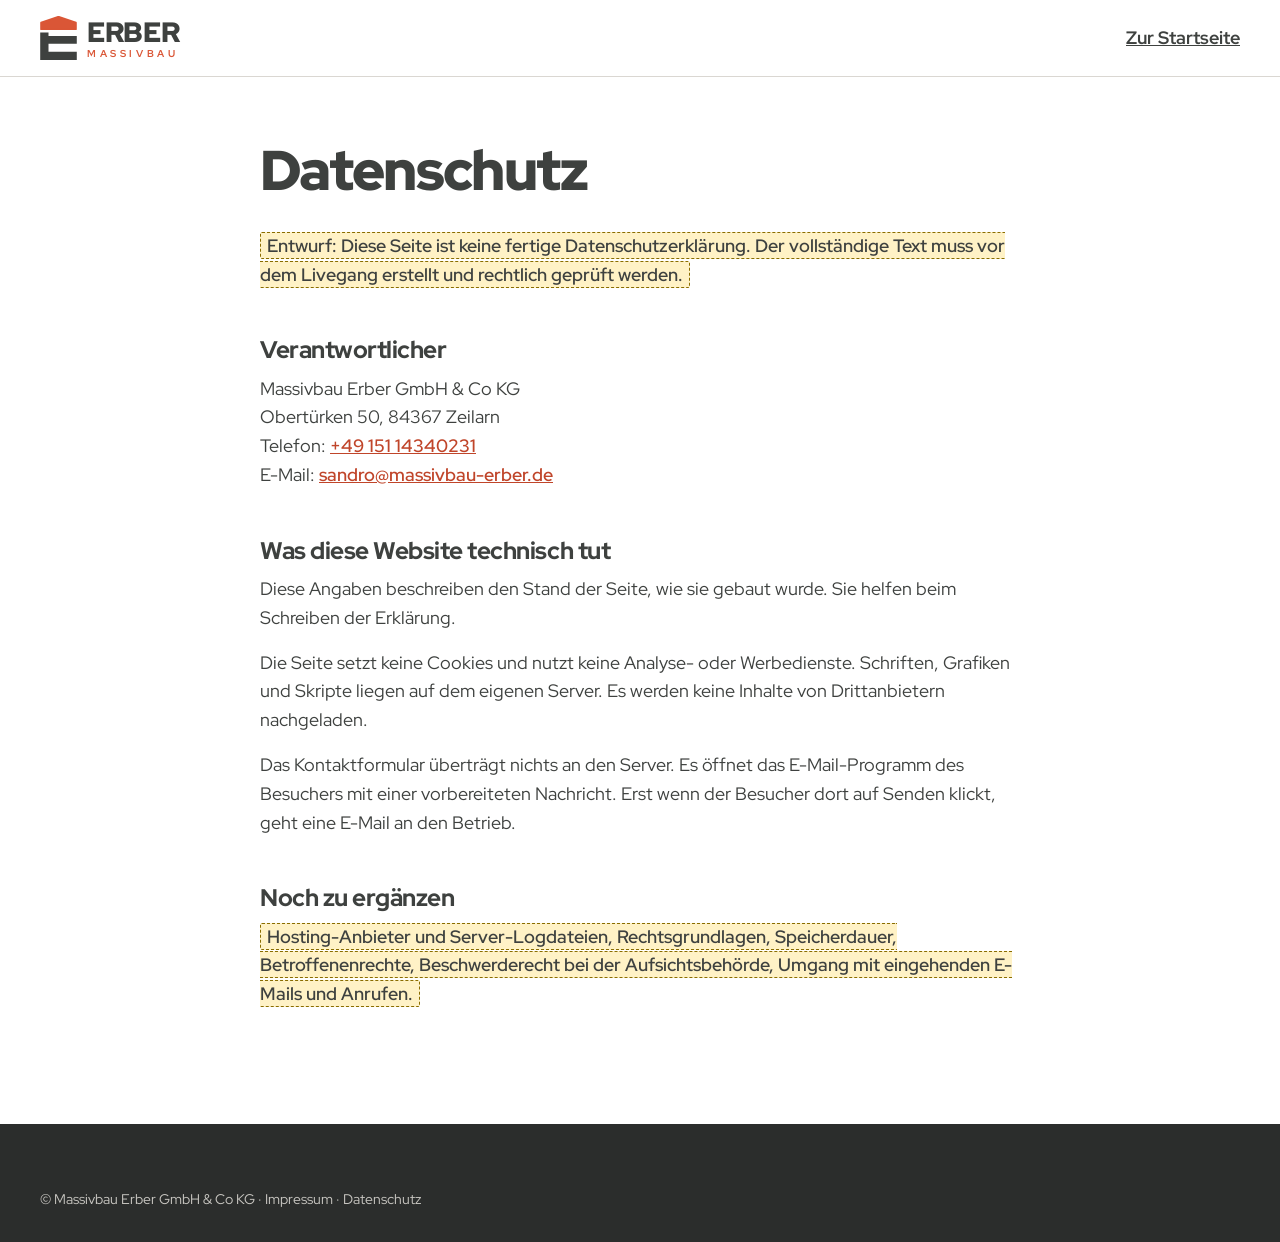
==== examples/massivbau-erber/datenschutz.html @ a9a0da46 "Add Massivbau Erber landing page draft One-page site with anchor navigation, mega menu, hero slider " ====
<!doctype html>
<html lang="de">
<head>
  <meta charset="utf-8">
  <meta name="viewport" content="width=device-width, initial-scale=1">
  <title>Datenschutz · Massivbau Erber</title>
  <meta name="robots" content="noindex">
  <link rel="icon" href="assets/favicon.svg" type="image/svg+xml">
  <link rel="stylesheet" href="styles.css">
</head>
<body>
<svg width="0" height="0" class="sr-only" aria-hidden="true" focusable="false"><defs>
  <symbol id="mark" viewBox="0 0 64 77"><path class="mark-roof" d="M1.5 23V11.6L32 1.2l30.5 10.4V23z" stroke-width="3" stroke-linejoin="round"/><path class="mark-e" d="M0 29h14.5v6H64v13.5H14.5v14H64V77H0z"/></symbol>
</defs></svg>
<a class="skip-link" href="#inhalt">Zum Inhalt springen</a>
<header class="site-header">
  <div class="container site-header__inner">
    <a class="logo" href="index.html" aria-label="Massivbau Erber, zur Startseite">
      <svg class="logo__mark" aria-hidden="true"><use href="#mark"/></svg>
      <span class="logo__word" aria-hidden="true"><span class="logo__name">ERBER</span><span class="logo__sub">MASSIVBAU</span></span>
    </a>
    <a class="back-link" href="index.html">Zur Startseite</a>
  </div>
</header>
<main id="inhalt" tabindex="-1" class="legal">
  <div class="container">
    <h1>Datenschutz</h1>
    <p><span class="todo">Entwurf: Diese Seite ist keine fertige Datenschutzerklärung. Der vollständige Text muss vor dem Livegang erstellt und rechtlich geprüft werden.</span></p>

    <h2>Verantwortlicher</h2>
    <p>Massivbau Erber GmbH &amp; Co KG<br>Obertürken 50, 84367 Zeilarn<br>
    Telefon: <a href="tel:+4915114340231">+49 151 14340231</a><br>
    E-Mail: <a href="mailto:sandro@massivbau-erber.de">sandro@massivbau-erber.de</a></p>

    <h2>Was diese Website technisch tut</h2>
    <p>Diese Angaben beschreiben den Stand der Seite, wie sie gebaut wurde. Sie helfen beim Schreiben der Erklärung.</p>
    <p>Die Seite setzt keine Cookies und nutzt keine Analyse- oder Werbedienste. Schriften, Grafiken und Skripte liegen auf dem eigenen Server. Es werden keine Inhalte von Drittanbietern nachgeladen.</p>
    <p>Das Kontaktformular überträgt nichts an den Server. Es öffnet das E-Mail-Programm des Besuchers mit einer vorbereiteten Nachricht. Erst wenn der Besucher dort auf Senden klickt, geht eine E-Mail an den Betrieb.</p>

    <h2>Noch zu ergänzen</h2>
    <p><span class="todo">Hosting-Anbieter und Server-Logdateien, Rechtsgrundlagen, Speicherdauer, Betroffenenrechte, Beschwerderecht bei der Aufsichtsbehörde, Umgang mit eingehenden E-Mails und Anrufen.</span></p>

  </div>
</main>
<footer class="site-footer">
  <div class="container site-footer__inner">
    <p class="site-footer__legal">© Massivbau Erber GmbH &amp; Co KG · <a href="impressum.html">Impressum</a> · <a href="datenschutz.html">Datenschutz</a></p>
  </div>
</footer>
</body>
</html>
---- examples/massivbau-erber/styles.css ----
/* Massivbau Erber · Landingpage. Tokens und Regeln: siehe DESIGN.md */

@font-face {
  font-family: "Red Hat Display";
  src: url("assets/fonts/red-hat-display-latin-wght-normal.woff2") format("woff2");
  font-weight: 300 900;
  font-style: normal;
  font-display: swap;
  unicode-range: U+0000-00FF, U+0131, U+0152-0153, U+02BB-02BC, U+02C6, U+02DA, U+02DC, U+0304, U+0308, U+0329, U+2000-206F, U+20AC, U+2122, U+2191, U+2193, U+2212, U+2215, U+FEFF, U+FFFD;
}
@font-face {
  font-family: "Red Hat Display";
  src: url("assets/fonts/red-hat-display-latin-ext-wght-normal.woff2") format("woff2");
  font-weight: 300 900;
  font-style: normal;
  font-display: swap;
  unicode-range: U+0100-02BA, U+02BD-02C5, U+02C7-02CC, U+02CE-02D7, U+02DD-02FF, U+1E00-1E9F, U+1EF2-1EFF, U+2020, U+20A0-20AB, U+20AD-20C0, U+2113, U+2C60-2C7F, U+A720-A7FF;
}

:root {
  --paper: #ffffff;
  --stone: #f6f4f1;
  --ink: #3e413f;
  --ink-deep: #2b2d2c;
  --muted: #5f6361;
  --line: #dad7d2;
  --orange: #da5636;
  --orange-strong: #c0452a;
  --orange-on-dark: #ff9272;
  --error: #b3261e;

  --font: "Red Hat Display", "Segoe UI", system-ui, -apple-system, Arial, sans-serif;

  --s1: 4px; --s2: 8px; --s3: 12px; --s4: 16px; --s5: 24px;
  --s6: 32px; --s7: 48px; --s8: 64px; --s9: 96px; --s10: 128px;
  --section: clamp(64px, 9vw, 128px);
  --gutter: clamp(20px, 4vw, 40px);
  --content: 1200px;
  --radius: 4px;
  --header-h: 76px;
  --overlay-shadow: 0 12px 28px rgba(43, 45, 44, .16);
  --focus: var(--ink);
}

*, *::before, *::after { box-sizing: border-box; }

html {
  scroll-padding-top: calc(var(--header-h) + 16px);
  -webkit-text-size-adjust: 100%;
}
@media (prefers-reduced-motion: no-preference) {
  html { scroll-behavior: smooth; }
}

body {
  margin: 0;
  font-family: var(--font);
  font-size: 1.125rem;
  line-height: 1.6;
  color: var(--ink);
  background: var(--paper);
  -webkit-font-smoothing: antialiased;
}
body.nav-open { overflow: hidden; }

h1, h2, h3, p, ul, ol, dl, dd, figure { margin: 0; }
ul, ol { padding: 0; list-style: none; }
img, svg { display: block; max-width: 100%; }
a { color: inherit; }
button, input, select, textarea { font: inherit; color: inherit; }
button { cursor: pointer; }
[hidden] { display: none !important; }

h2 {
  font-size: clamp(2rem, 3.8vw, 3.25rem);
  line-height: 1.05;
  font-weight: 800;
  letter-spacing: -.02em;
  text-wrap: balance;
}
h3 {
  font-size: 1.3rem;
  line-height: 1.25;
  font-weight: 800;
  letter-spacing: -.01em;
}

:focus-visible {
  outline: 3px solid var(--focus);
  outline-offset: 3px;
  border-radius: 2px;
}
main:focus { outline: none; }

.sr-only {
  position: absolute !important;
  width: 1px; height: 1px;
  margin: -1px; padding: 0;
  overflow: hidden;
  clip-path: inset(50%);
  white-space: nowrap;
  border: 0;
}

.container {
  width: 100%;
  max-width: calc(var(--content) + 2 * var(--gutter));
  margin-inline: auto;
  padding-inline: var(--gutter);
}

.skip-link {
  position: absolute;
  left: var(--s4); top: -100px;
  z-index: 200;
  padding: var(--s3) var(--s4);
  background: var(--ink);
  color: #fff;
  font-weight: 700;
  border-radius: var(--radius);
}
.skip-link:focus { top: var(--s4); outline-color: var(--orange-on-dark); }

.draft-note {
  padding: var(--s2) var(--gutter);
  background: var(--ink-deep);
  color: #fff;
  font-size: .875rem;
  line-height: 1.4;
  text-align: center;
}
.draft-note strong { color: var(--orange-on-dark); }

/* ---------- Icons ---------- */
.icon {
  width: 24px; height: 24px;
  flex: none;
  fill: none;
  stroke: currentColor;
  stroke-width: 1.75;
  stroke-linecap: round;
  stroke-linejoin: round;
}
.icon--sm { width: 20px; height: 20px; stroke-width: 2; }
.icon--lg { width: 36px; height: 36px; stroke-width: 1.6; color: var(--orange); }
.icon--xl { width: 48px; height: 48px; stroke-width: 1.4; color: var(--orange); }

/* ---------- Logo ---------- */
.logo {
  display: inline-flex;
  align-items: center;
  gap: 10px;
  text-decoration: none;
  color: var(--ink);
}
.logo__mark { width: 37px; height: 44px; flex: none; }
.mark-roof { fill: var(--orange); stroke: var(--orange); }
.mark-e { fill: currentColor; }
.logo__word { display: grid; line-height: 1; }
.logo__name { font-size: 1.75rem; font-weight: 900; letter-spacing: -.01em; }
.logo__sub {
  margin-top: 3px;
  font-size: .625rem;
  font-weight: 700;
  letter-spacing: .36em;
  color: var(--orange);
}
.logo--on-dark { color: #fff; }

/* ---------- Buttons ---------- */
.btn {
  display: inline-flex;
  align-items: center;
  justify-content: center;
  gap: var(--s2);
  min-height: 52px;
  padding: 12px 22px;
  border: 2px solid transparent;
  border-radius: var(--radius);
  font-size: 1rem;
  font-weight: 700;
  line-height: 1.2;
  text-decoration: none;
  transition: background-color .15s, color .15s, border-color .15s;
}
.btn .icon { transition: transform .15s; }
.btn:hover .icon:last-child { transform: translateX(4px); }
.btn--primary { background: var(--orange-strong); color: #fff; }
.btn--primary:hover { background: var(--ink); }
.btn--secondary { border-color: var(--ink); color: var(--ink); background: transparent; }
.btn--secondary:hover { background: var(--ink); color: #fff; }
.btn--light { background: #fff; color: var(--ink); }
.btn--light:hover { background: var(--orange-on-dark); color: var(--ink-deep); }
.btn--dark { background: var(--ink); color: #fff; }
.btn--dark:hover { background: var(--ink-deep); }
.btn--sm { min-height: 44px; padding: 8px 16px; font-size: .9375rem; }
.btn--block { width: 100%; }
.btn-row { display: flex; flex-wrap: wrap; gap: var(--s3); }

.icon-btn {
  display: inline-grid;
  place-items: center;
  width: 48px; height: 48px;
  border: 1px solid var(--line);
  border-radius: var(--radius);
  background: var(--paper);
  color: var(--ink);
  transition: background-color .15s, color .15s, border-color .15s;
}
.icon-btn:hover { background: var(--ink); border-color: var(--ink); color: #fff; }

/* ---------- Eyebrow, Lead ---------- */
.eyebrow {
  display: flex;
  align-items: center;
  gap: var(--s3);
  margin-bottom: var(--s4);
  font-size: .8125rem;
  font-weight: 700;
  letter-spacing: .2em;
  text-transform: uppercase;
  color: var(--orange-strong);
}
.eyebrow::before {
  content: "";
  width: 28px; height: 2px;
  background: var(--orange);
  flex: none;
}
.eyebrow__no { color: var(--ink); font-variant-numeric: tabular-nums; }
.lead { font-size: 1.25rem; line-height: 1.5; font-weight: 500; max-width: 36em; }

/* ---------- Header ---------- */
.site-header {
  position: sticky;
  top: 0;
  z-index: 100;
  background: var(--paper);
  border-bottom: 1px solid var(--line);
}
.site-header__inner {
  display: flex;
  align-items: center;
  justify-content: space-between;
  gap: var(--s5);
  min-height: var(--header-h);
}
.site-nav { display: flex; align-items: center; gap: var(--s5); }
.site-nav__list { display: flex; align-items: center; gap: var(--s1); }
.site-nav__link {
  position: relative;
  display: inline-flex;
  align-items: center;
  gap: 4px;
  min-height: 44px;
  padding: 0 12px;
  border: 0;
  background: none;
  font-size: 1rem;
  font-weight: 600;
  text-decoration: none;
  color: var(--ink);
}
.site-nav__link::after {
  content: "";
  position: absolute;
  left: 12px; right: 12px; bottom: 6px;
  height: 2px;
  background: var(--orange);
  transform: scaleX(0);
  transform-origin: left;
  transition: transform .2s;
}
.site-nav__link:hover::after,
.site-nav__link[aria-current="true"]::after,
.mega-toggle[aria-expanded="true"]::after { transform: scaleX(1); }
.site-nav__link[aria-current="true"] { font-weight: 800; }
.mega-toggle .icon { transition: transform .2s; }
.mega-toggle[aria-expanded="true"] .icon { transform: rotate(180deg); }

.nav-toggle { display: none; }

/* ---------- Mega-Menü ---------- */
.mega {
  position: absolute;
  left: 0; right: 0; top: 100%;
  background: var(--paper);
  border-top: 2px solid var(--orange);
  border-bottom: 1px solid var(--line);
  box-shadow: var(--overlay-shadow);
}
.mega__inner {
  display: grid;
  grid-template-columns: minmax(0, 1fr) 300px;
  gap: var(--s7);
  padding-block: var(--s6) var(--s7);
}
.mega__title, .mega__aside-title {
  font-size: .8125rem;
  font-weight: 700;
  letter-spacing: .2em;
  text-transform: uppercase;
  color: var(--muted);
  margin-bottom: var(--s4);
}
.mega__grid {
  display: grid;
  grid-template-columns: repeat(3, minmax(0, 1fr));
  gap: var(--s2);
}
.mega__item {
  display: flex;
  gap: var(--s4);
  align-items: flex-start;
  height: 100%;
  padding: var(--s4);
  border: 1px solid transparent;
  border-radius: var(--radius);
  text-decoration: none;
  transition: border-color .15s, background-color .15s;
}
.mega__item:hover { border-color: var(--line); background: var(--stone); }
.mega__item > span { display: grid; gap: 2px; }
.mega__item strong { font-size: 1.0625rem; font-weight: 800; line-height: 1.25; }
.mega__item span span { font-size: .9375rem; line-height: 1.4; color: var(--muted); }
.mega__all {
  display: inline-flex;
  align-items: center;
  gap: var(--s2);
  min-height: 44px;
  margin-top: var(--s4);
  padding-inline: var(--s4);
  font-size: 1rem;
  font-weight: 700;
  color: var(--orange-strong);
}
.mega__aside {
  --focus: #fff;
  display: grid;
  align-content: start;
  gap: var(--s3);
  padding: var(--s5);
  background: var(--ink);
  color: #fff;
  border-radius: var(--radius);
  font-size: 1rem;
}
.mega__aside-title { color: var(--orange-on-dark); margin-bottom: 0; }
.mega__phone {
  font-size: 1.5rem;
  font-weight: 800;
  letter-spacing: -.01em;
  text-decoration: none;
  white-space: nowrap;
}
.mega__phone:hover { text-decoration: underline; }
.mega__aside .btn { justify-self: start; margin-top: var(--s2); }

/* ---------- Hero-Slider ---------- */
.hero {
  position: relative;
  overflow: hidden;
  padding-block: clamp(32px, 5vw, 72px) var(--s6);
  background:
    linear-gradient(var(--paper), var(--paper)) padding-box;
}
.hero__slides { display: grid; gap: var(--s8); }
.slide {
  display: grid;
  grid-template-columns: minmax(0, 5fr) minmax(0, 6fr);
  align-items: center;
  gap: var(--s6);
}
.js .hero__slides { gap: 0; }
.js .slide {
  grid-area: 1 / 1;
  opacity: 0;
  visibility: hidden;
  transition: opacity .5s ease, visibility 0s linear .5s;
}
.js .slide.is-active {
  opacity: 1;
  visibility: visible;
  transition: opacity .5s ease, visibility 0s;
}
.slide__text { display: grid; gap: var(--s5); justify-items: start; }
.slide__text .eyebrow { margin-bottom: 0; }
.display {
  font-size: clamp(2.6rem, 6.2vw, 5rem);
  line-height: .98;
  font-weight: 900;
  letter-spacing: -.03em;
  text-wrap: balance;
}
.slide__art { margin-right: calc(var(--gutter) * -1); }

.plan { width: 100%; height: auto; overflow: visible; }
.plan path, .plan circle { fill: none; stroke-linecap: round; stroke-linejoin: round; }
.plan__line path { stroke: var(--orange); stroke-width: 2.5; }
.plan__hatch path { stroke: var(--orange); stroke-width: 1.25; opacity: .7; }
.plan__dim path { stroke: var(--ink); stroke-width: 1.25; }
.plan__dim path[d$="z"] { fill: var(--ink); }
.plan__ghost path { stroke: var(--muted); stroke-width: 1.5; stroke-dasharray: 7 7; }
.plan text {
  font-family: var(--font);
  font-size: 15px;
  font-weight: 600;
  letter-spacing: .04em;
  fill: var(--ink);
}
.plan__marker circle { fill: var(--paper); stroke: var(--ink); stroke-width: 1.5; }
.plan__marker text { font-size: 16px; font-weight: 800; letter-spacing: 0; }
.plan-caption {
  margin-top: var(--s3);
  font-size: .875rem;
  font-weight: 600;
  letter-spacing: .04em;
  color: var(--muted);
}

@media (prefers-reduced-motion: no-preference) {
  .js .slide .draw { stroke-dasharray: 1; stroke-dashoffset: 1; }
  .js .slide .fade { opacity: 0; }
  .js .slide.is-active .draw { animation: draw 1s ease-out var(--d, 0s) forwards; }
  .js .slide.is-active .fade { animation: fade .5s ease-out var(--d, 0s) forwards; }
}
@keyframes draw { to { stroke-dashoffset: 0; } }
@keyframes fade { to { opacity: var(--fade-to, 1); } }
.plan__hatch.fade { --fade-to: .7; }

.hero__bar {
  display: flex;
  align-items: center;
  justify-content: space-between;
  gap: var(--s5);
  margin-top: var(--s6);
  padding-top: var(--s5);
  border-top: 1px solid var(--line);
}
.slider-controls { display: flex; align-items: center; gap: var(--s2); }
.slider-dots { display: flex; align-items: center; }
.slider-dot {
  position: relative;
  width: 44px; height: 48px;
  border: 0;
  background: none;
  padding: 0;
}
.slider-dot::before {
  content: "";
  position: absolute;
  left: 6px; right: 6px; top: 50%;
  height: 4px;
  margin-top: -2px;
  background: var(--line);
  border-radius: 2px;
  transition: background-color .2s;
}
.slider-dot:hover::before { background: var(--muted); }
.slider-dot[aria-current="true"]::before { background: var(--orange-strong); }
.slider-count {
  margin-left: var(--s3);
  font-size: .875rem;
  font-weight: 700;
  letter-spacing: .08em;
  font-variant-numeric: tabular-nums;
  color: var(--muted);
}
html:not(.js) .slider-controls { display: none; }

.stamp {
  display: flex;
  border: 1px solid var(--ink);
  font-size: .8125rem;
  line-height: 1.3;
}
.stamp > div { padding: 6px 14px; }
.stamp > div + div { border-left: 1px solid var(--ink); }
.stamp dt {
  font-size: .6875rem;
  font-weight: 600;
  letter-spacing: .12em;
  text-transform: uppercase;
  color: var(--muted);
}
.stamp dd { font-weight: 800; }

/* ---------- Claim-Balken ---------- */
.claim { background: var(--ink); color: #fff; }
.claim__inner {
  display: flex;
  flex-wrap: wrap;
  align-items: center;
  justify-content: space-between;
  gap: var(--s3) var(--s6);
  padding-block: var(--s5);
}
.claim__text { font-size: 1.25rem; font-weight: 800; letter-spacing: -.01em; }
.claim__text span { font-weight: 400; margin-left: var(--s2); }
.claim__list {
  display: flex;
  flex-wrap: wrap;
  gap: var(--s2) var(--s5);
  font-size: .8125rem;
  font-weight: 700;
  letter-spacing: .2em;
  text-transform: uppercase;
  color: var(--orange-on-dark);
}

/* ---------- Sektionen ---------- */
.section { position: relative; padding-block: var(--section); }
.section--stone { background: var(--stone); }
.section--dark { --focus: #fff; background: var(--ink); color: #fff; }
.section--dark .eyebrow { color: var(--orange-on-dark); }
.section--dark .eyebrow__no { color: #fff; }
.section--orange { --focus: #fff; background: var(--orange-strong); color: #fff; overflow: hidden; }
.section--orange .eyebrow, .section--orange .eyebrow__no { color: #fff; }
.section--orange .eyebrow::before { background: #fff; }

.section--bricks::before {
  content: "";
  position: absolute;
  inset: 0;
  background-image: url("data:image/svg+xml,%3Csvg xmlns='http://www.w3.org/2000/svg' width='96' height='64'%3E%3Cpath d='M0 .5h96M0 32.500h96M24 0v32M72 32v32' fill='none' stroke='%233e413f' stroke-opacity='.09'/%3E%3C/svg%3E");
  -webkit-mask-image: linear-gradient(to bottom, #000, transparent 55%);
  mask-image: linear-gradient(to bottom, #000, transparent 55%);
  pointer-events: none;
}
.section--bricks > .container { position: relative; }

.section-head { display: grid; gap: var(--s4); margin-bottom: var(--s7); }
.section-head .eyebrow { margin-bottom: 0; }
.section-head--split {
  grid-template-columns: minmax(0, 1fr) minmax(0, 1fr);
  align-items: end;
  gap: var(--s6);
}

/* ---------- Leistungen ---------- */
.services {
  display: grid;
  grid-template-columns: repeat(12, minmax(0, 1fr));
  gap: var(--s4);
}
.service {
  position: relative;
  grid-column: span 5;
  display: grid;
  align-content: start;
  gap: var(--s3);
  padding: var(--s6);
  background: var(--paper);
  border: 1px solid var(--line);
  border-radius: var(--radius);
  scroll-margin-top: calc(var(--header-h) + 24px);
}
.service::before {
  content: "";
  position: absolute;
  left: -1px; top: -1px;
  width: 22px; height: 22px;
  border-left: 3px solid var(--orange);
  border-top: 3px solid var(--orange);
  border-top-left-radius: var(--radius);
}
.service p { font-size: 1.0625rem; max-width: 34em; }
.service--feature { grid-column: span 7; grid-row: span 2; align-content: start; }
.service--feature h3 { font-size: clamp(1.6rem, 2.6vw, 2.25rem); letter-spacing: -.02em; }
.service--feature p { font-size: 1.1875rem; }
.service__art {
  width: 100%;
  margin-top: auto;
  padding-top: var(--s5);
  align-self: end;
}
.service--feature { grid-template-rows: auto auto auto 1fr; }
.service__art path { fill: none; stroke: var(--orange); stroke-width: 2; stroke-linecap: round; stroke-linejoin: round; }
.service__art .thin { stroke-width: 1; opacity: .7; }
.service--half { grid-column: span 5; }
.service--wide { grid-column: span 7; }
.service--dark {
  --focus: #fff;
  grid-column: 1 / -1;
  grid-template-columns: auto minmax(0, 1fr) auto;
  align-items: center;
  gap: var(--s5);
  background: var(--ink);
  border-color: var(--ink);
  color: #fff;
}
.service--dark .icon--xl { color: var(--orange-on-dark); }
.service--dark div { display: grid; gap: var(--s2); }

/* ---------- Warum massiv ---------- */
.why {
  display: grid;
  grid-template-columns: minmax(0, 5fr) minmax(0, 7fr);
  gap: clamp(32px, 6vw, 96px);
  align-items: center;
}
.why__art { width: 100%; max-width: 460px; justify-self: center; }
.why__list { display: grid; }
.why__list li {
  display: grid;
  grid-template-columns: 44px minmax(0, 1fr);
  gap: var(--s5);
  padding-block: var(--s5);
  border-top: 1px solid var(--line);
}
.why__list li:last-child { border-bottom: 1px solid var(--line); }
.why__list div { display: grid; gap: var(--s2); }
.why__no {
  display: grid;
  place-items: center;
  width: 44px; height: 44px;
  border: 1.5px solid var(--ink);
  border-radius: 50%;
  font-weight: 800;
  font-size: 1.0625rem;
}
.why__list p { max-width: 36em; }

/* ---------- Ablauf ---------- */
.steps { display: grid; }
.step {
  display: grid;
  grid-template-columns: minmax(120px, 190px) minmax(0, 1fr);
  align-items: center;
  gap: var(--s6);
  padding-block: var(--s5);
  border-top: 1px solid rgba(255, 255, 255, .22);
}
.step:last-child { border-bottom: 1px solid rgba(255, 255, 255, .22); }
.step div { display: grid; gap: var(--s2); }
.step p { color: #e9e7e3; max-width: 34em; }
.step__no {
  font-size: clamp(3.5rem, 8vw, 6.5rem);
  line-height: 1;
  font-weight: 900;
  letter-spacing: -.03em;
  font-variant-numeric: tabular-nums;
  color: var(--orange);
}
@supports (-webkit-text-stroke: 2px red) {
  .step__no { color: transparent; -webkit-text-stroke: 2px var(--orange); }
}
@media (min-width: 900px) {
  .step:nth-child(2) { padding-left: 6%; }
  .step:nth-child(3) { padding-left: 12%; }
  .step:nth-child(4) { padding-left: 18%; }
  .step:nth-child(5) { padding-left: 24%; }
}

/* ---------- Referenzen ---------- */
.refs {
  display: grid;
  grid-template-columns: 7fr 5fr;
  gap: var(--s4);
}
.ref {
  display: grid;
  align-content: center;
  justify-items: start;
  gap: var(--s1);
  min-height: 220px;
  padding: var(--s6);
  border: 2px dashed #b9b5ae;
  border-radius: var(--radius);
  background: var(--paper);
}
.ref--tall { grid-row: span 2; }
.ref__art { width: 160px; margin-bottom: var(--s4); }
.ref--tall .ref__art { width: 240px; }
.ref__art path { fill: none; stroke: var(--orange); stroke-width: 2; stroke-linecap: round; stroke-linejoin: round; }
.ref__tag {
  padding: 2px 10px;
  background: var(--ink);
  color: #fff;
  font-size: .75rem;
  font-weight: 700;
  letter-spacing: .16em;
  text-transform: uppercase;
  border-radius: 2px;
}
.ref__title { margin-top: var(--s2); font-size: 1.3rem; font-weight: 800; }
.ref__meta { font-size: 1rem; color: var(--muted); }

/* ---------- Betrieb ---------- */
.about {
  display: grid;
  grid-template-columns: minmax(0, 6fr) minmax(0, 5fr);
  gap: clamp(32px, 6vw, 96px);
  align-items: center;
}
.about__text { display: grid; gap: var(--s5); justify-items: start; }
.about__text .section-head { margin-bottom: 0; }
.about__text p { max-width: 34em; }

.card {
  position: relative;
  overflow: hidden;
  background: var(--paper);
  border: 1px solid var(--ink);
  border-radius: var(--radius);
  box-shadow: 10px 10px 0 var(--orange);
}
.card__mark {
  position: absolute;
  right: -70px; top: -14px;
  width: 250px; height: 300px;
  fill: none;
  stroke: var(--orange);
  stroke-width: .6;
}
.card__body { position: relative; padding: var(--s6) var(--s6) var(--s7); }
.card__name { font-size: 1.9rem; font-weight: 800; letter-spacing: -.02em; line-height: 1.1; }
.card__role { color: var(--muted); font-weight: 500; }
.card__list { display: grid; gap: var(--s2); margin-top: var(--s5); font-size: 1.0625rem; }
.card__list li { display: flex; align-items: center; gap: var(--s3); min-height: 32px; }
.card__list .icon { color: var(--orange); }
.card__list a { text-decoration: none; font-weight: 600; overflow-wrap: anywhere; }
.card__list a:hover { text-decoration: underline; }
.card__foot {
  --focus: #fff;
  position: relative;
  display: flex;
  flex-wrap: wrap;
  align-items: center;
  justify-content: space-between;
  gap: var(--s4);
  padding: var(--s5) var(--s6);
  background: var(--ink);
  color: #fff;
  font-size: 1rem;
  line-height: 1.35;
}
.card__foot .logo__mark { width: 30px; height: 36px; }
.card__foot .logo__name { font-size: 1.4rem; }
.card__foot .logo__sub { font-size: .5rem; }

/* ---------- Kontakt ---------- */
.contact__mark {
  position: absolute;
  right: -150px; top: -230px;
  width: 620px; height: 740px;
  fill: none;
  stroke: #fff;
  stroke-width: .35;
  opacity: .3;
  pointer-events: none;
}
.contact {
  position: relative;
  display: grid;
  grid-template-columns: minmax(0, 1fr) minmax(0, 1fr);
  gap: clamp(32px, 6vw, 96px);
  align-items: start;
}
.contact__info { display: grid; gap: var(--s5); justify-items: start; }
.contact__info .eyebrow { margin-bottom: 0; }
.contact__phone {
  font-size: clamp(2rem, 4.4vw, 3.5rem);
  font-weight: 900;
  letter-spacing: -.03em;
  line-height: 1.1;
  text-decoration: none;
  border-bottom: 3px solid rgba(255, 255, 255, .55);
  transition: border-color .15s;
}
.contact__phone:hover { border-color: #fff; }
.contact__list { display: grid; gap: var(--s4); }
.contact__list li { display: flex; gap: var(--s3); align-items: flex-start; }
.contact__list .icon { margin-top: 3px; }
.contact__list a { font-weight: 700; overflow-wrap: anywhere; }

.form {
  --focus: var(--ink);
  display: grid;
  gap: var(--s4);
  padding: clamp(20px, 3.5vw, 40px);
  background: var(--paper);
  color: var(--ink);
  border-radius: var(--radius);
}
.form__title { font-size: 1.5rem; }
.field { display: grid; gap: 6px; align-content: start; }
.field-row { display: grid; grid-template-columns: 1fr 1fr; gap: var(--s4); }
.field label { font-size: 1rem; font-weight: 700; }
.req { font-weight: 500; color: var(--muted); font-size: .875rem; }
.field input, .field select, .field textarea {
  width: 100%;
  min-height: 52px;
  padding: 12px 14px;
  background: var(--paper);
  border: 1.5px solid #8b8f8d;
  border-radius: var(--radius);
  font-size: 1.0625rem;
}
.field textarea { resize: vertical; min-height: 130px; line-height: 1.5; }
.field input:hover, .field select:hover, .field textarea:hover { border-color: var(--ink); }
.field input:focus-visible, .field select:focus-visible, .field textarea:focus-visible {
  outline-offset: 1px;
  border-color: var(--ink);
}
.field [aria-invalid="true"] { border-color: var(--error); border-width: 2px; }
.field__error { font-size: .9375rem; font-weight: 600; color: var(--error); }
.form__summary {
  padding: var(--s4);
  border: 2px solid var(--error);
  border-radius: var(--radius);
  font-size: 1rem;
  font-weight: 600;
  color: var(--error);
}
.form__hint { font-size: .9375rem; line-height: 1.5; color: var(--muted); }
.form__hint a { color: var(--ink); font-weight: 700; }
.form__done {
  display: grid;
  gap: var(--s3);
  justify-items: start;
  padding: var(--s4);
  background: var(--stone);
  border-left: 4px solid var(--orange);
  font-size: 1rem;
}
.form__done a { font-weight: 700; }
.form__copied { font-size: .9375rem; font-weight: 600; }

/* ---------- Footer ---------- */
.site-footer {
  --focus: #fff;
  position: relative;
  overflow: hidden;
  background: var(--ink-deep);
  color: #fff;
  padding-block: var(--s8) var(--s6);
  font-size: 1rem;
}
.site-footer__mark {
  position: absolute;
  right: -80px; top: -40px;
  width: 420px; height: 500px;
  fill: none;
  stroke: #fff;
  stroke-width: .4;
  opacity: .12;
  pointer-events: none;
}
.site-footer__inner { position: relative; display: grid; gap: var(--s7); }
.site-footer__brand { display: grid; gap: var(--s4); justify-items: start; }
.site-footer__claim { font-size: 1.25rem; font-weight: 700; line-height: 1.3; }
.site-footer__cols {
  display: grid;
  grid-template-columns: repeat(4, minmax(0, 1fr));
  gap: var(--s6);
  padding-top: var(--s6);
  border-top: 1px solid rgba(255, 255, 255, .18);
}
.site-footer h2 {
  margin-bottom: var(--s3);
  font-size: .8125rem;
  font-weight: 700;
  letter-spacing: .2em;
  text-transform: uppercase;
  color: var(--orange-on-dark);
}
.site-footer a { text-decoration: none; overflow-wrap: anywhere; }
.site-footer a:hover { text-decoration: underline; }
.site-footer li a { display: inline-flex; align-items: center; min-height: 36px; }
.site-footer__legal { font-size: .875rem; color: #c9c7c2; }

/* ---------- Sticky-Kontakt ---------- */
.dock {
  --focus: var(--ink);
  position: fixed;
  right: 24px;
  bottom: 24px;
  z-index: 90;
  display: grid;
  justify-items: end;
  gap: var(--s3);
  transition: transform .25s, opacity .25s, visibility 0s;
}
.dock.is-hidden {
  transform: translateY(16px);
  opacity: 0;
  visibility: hidden;
  transition: transform .25s, opacity .25s, visibility 0s linear .25s;
}
.dock__btn {
  display: inline-flex;
  align-items: center;
  gap: var(--s2);
  min-height: 56px;
  padding: 0 22px 0 18px;
  border: 2px solid #fff;
  border-radius: var(--radius);
  background: var(--orange-strong);
  color: #fff;
  font-size: 1.0625rem;
  font-weight: 800;
  box-shadow: var(--overlay-shadow);
  transition: background-color .15s;
}
.dock__btn:hover, .dock__btn[aria-expanded="true"] { background: var(--ink); }
.dock__icon-close { display: none; }
.dock__btn[aria-expanded="true"] .dock__icon-open { display: none; }
.dock__btn[aria-expanded="true"] .dock__icon-close { display: block; }
.dock__panel {
  width: min(340px, calc(100vw - 48px));
  padding: var(--s4);
  background: var(--paper);
  border: 1px solid var(--ink);
  border-radius: var(--radius);
  box-shadow: var(--overlay-shadow);
}
.dock__title {
  padding: var(--s1) var(--s3) var(--s3);
  font-size: .8125rem;
  font-weight: 700;
  letter-spacing: .16em;
  text-transform: uppercase;
  color: var(--muted);
}
.dock__action {
  display: flex;
  align-items: center;
  gap: var(--s4);
  min-height: 60px;
  padding: var(--s2) var(--s3);
  border-radius: var(--radius);
  text-decoration: none;
}
.dock__action:hover { background: var(--stone); }
.dock__action .icon { color: var(--orange-strong); }
.dock__action > span { display: grid; line-height: 1.3; }
.dock__action strong { font-size: 1.0625rem; font-weight: 800; }
.dock__action span span { font-size: .9375rem; color: var(--muted); overflow-wrap: anywhere; }

.callbar { display: none; }

/* ---------- Einblenden beim Scrollen ---------- */
@media (prefers-reduced-motion: no-preference) {
  .js .reveal-group > * {
    opacity: 0;
    transform: translateY(12px);
    transition: opacity .5s ease, transform .5s ease;
  }
  .js .reveal-group.is-in > * { opacity: 1; transform: none; }
  .js .reveal-group.is-in > :nth-child(2) { transition-delay: .07s; }
  .js .reveal-group.is-in > :nth-child(3) { transition-delay: .14s; }
  .js .reveal-group.is-in > :nth-child(4) { transition-delay: .21s; }
  .js .reveal-group.is-in > :nth-child(5) { transition-delay: .28s; }
  .js .reveal-group.is-in > :nth-child(6) { transition-delay: .35s; }
}
@media (prefers-reduced-motion: reduce) {
  *, *::before, *::after { transition-duration: .01ms !important; animation-duration: .01ms !important; }
}

/* ---------- Unterseiten (Impressum, Datenschutz) ---------- */
.legal { padding-block: var(--s8) var(--section); }
.legal .container { max-width: calc(760px + 2 * var(--gutter)); }
.legal h1 { font-size: clamp(2.2rem, 5vw, 3.5rem); line-height: 1.05; font-weight: 900; letter-spacing: -.03em; margin-bottom: var(--s6); }
.legal h2 { font-size: 1.5rem; margin: var(--s7) 0 var(--s3); }
.legal p + p { margin-top: var(--s4); }
.legal a { color: var(--orange-strong); font-weight: 600; }
.todo {
  padding: 1px 6px;
  background: #fff2c6;
  border: 1px dashed #8a6d00;
  border-radius: 2px;
  font-weight: 600;
}
.back-link { display: inline-flex; align-items: center; gap: var(--s2); min-height: 44px; font-weight: 700; }

/* ========== Tablet und Handy: Menü als Panel ========== */
@media (max-width: 1079px) {
  :root { --header-h: 68px; }
  .nav-toggle {
    display: inline-flex;
    align-items: center;
    gap: var(--s3);
    min-height: 48px;
    padding: 0 14px;
    border: 2px solid var(--ink);
    border-radius: var(--radius);
    background: var(--paper);
    font-size: 1rem;
    font-weight: 700;
  }
  .nav-toggle__bars { display: grid; gap: 4px; width: 20px; }
  .nav-toggle__bars span { height: 2px; background: currentColor; transition: transform .2s, opacity .2s; }
  .nav-toggle[aria-expanded="true"] .nav-toggle__bars span:nth-child(1) { transform: translateY(6px) rotate(45deg); }
  .nav-toggle[aria-expanded="true"] .nav-toggle__bars span:nth-child(2) { opacity: 0; }
  .nav-toggle[aria-expanded="true"] .nav-toggle__bars span:nth-child(3) { transform: translateY(-6px) rotate(-45deg); }

  .site-nav {
    position: absolute;
    left: 0; right: 0; top: 100%;
    display: none;
    flex-direction: column;
    align-items: stretch;
    gap: var(--s5);
    height: var(--nav-h, calc(100dvh - var(--header-h)));
    padding: var(--s4) var(--gutter) var(--s7);
    overflow-y: auto;
    overscroll-behavior: contain;
    background: var(--paper);
    border-top: 1px solid var(--line);
  }
  html:not(.js) .site-nav { display: none; }
  .site-nav.is-open { display: flex; }
  .site-nav__list { flex-direction: column; align-items: stretch; gap: 0; }
  .site-nav__list > li { border-bottom: 1px solid var(--line); }
  .site-nav__link {
    width: 100%;
    min-height: 60px;
    padding: 0;
    justify-content: space-between;
    font-size: 1.375rem;
    font-weight: 800;
    text-align: left;
  }
  .site-nav__link::after { display: none; }
  .site-nav__link[aria-current="true"] { color: var(--orange-strong); }
  .site-nav__cta { min-height: 56px; font-size: 1.125rem; }

  .mega {
    position: static;
    border: 0;
    box-shadow: none;
  }
  .mega__inner { display: block; padding: 0 0 var(--s4); }
  .mega__title, .mega__aside { display: none; }
  .mega__grid { grid-template-columns: repeat(2, minmax(0, 1fr)); gap: 0 var(--s4); }
  .mega__item { padding: var(--s3) 0; align-items: center; min-height: 56px; }
  .mega__item:hover { border-color: transparent; background: none; }
  .mega__item span span { display: none; }
  .mega__all { padding-inline: 0; }
}

@media (max-width: 899px) {
  .slide { grid-template-columns: 1fr; gap: var(--s5); }
  .slide__art { margin-inline: 0; max-width: 460px; }
  .hero { padding-top: var(--s4); }
  .section-head--split { grid-template-columns: 1fr; }
  .service, .service--feature, .service--half, .service--wide { grid-column: span 6; grid-row: auto; }
  .service--feature { grid-column: 1 / -1; }
  .why, .about, .contact { grid-template-columns: 1fr; }
  .why__art { max-width: 300px; }
  .refs { grid-template-columns: 1fr 1fr; }
  .ref--tall { grid-column: 1 / -1; grid-row: auto; }
  .site-footer__cols { grid-template-columns: repeat(2, minmax(0, 1fr)); }
  .card { margin-right: 10px; }
}

/* ========== Handy: feste Leiste statt schwebendem Button ========== */
@media (max-width: 767px) {
  body { font-size: 1.0625rem; padding-bottom: calc(64px + env(safe-area-inset-bottom)); }
  html { scroll-padding-bottom: 80px; }
  .dock { display: none; }
  .callbar {
    position: fixed;
    left: 0; right: 0; bottom: 0;
    z-index: 90;
    display: grid;
    grid-template-columns: 1fr 1fr;
    gap: 1px;
    padding-bottom: env(safe-area-inset-bottom);
    background: #fff;
    border-top: 1px solid var(--ink);
    transition: transform .25s, visibility 0s;
  }
  .callbar.is-hidden {
    transform: translateY(100%);
    visibility: hidden;
    transition: transform .25s, visibility 0s linear .25s;
  }
  .callbar__btn {
    display: flex;
    align-items: center;
    justify-content: center;
    gap: var(--s2);
    min-height: 64px;
    background: var(--ink);
    color: #fff;
    font-size: 1.0625rem;
    font-weight: 800;
    text-decoration: none;
  }
  .callbar__btn--call { background: var(--orange-strong); }
  .callbar__btn:focus-visible { outline-color: #fff; outline-offset: -5px; }

  .mega__grid { grid-template-columns: 1fr; }
  .service, .service--half, .service--wide { grid-column: 1 / -1; padding: var(--s5); }
  .service--feature { padding: var(--s5); }
  .service--dark { grid-template-columns: 1fr; justify-items: start; }
  .step { grid-template-columns: 84px minmax(0, 1fr); gap: var(--s4); }
  .step__no { font-size: 3.25rem; }
  .refs { grid-template-columns: 1fr; }
  .ref { min-height: 0; padding: var(--s5); }
  .field-row { grid-template-columns: 1fr; }
  .hero__bar { flex-direction: column; align-items: flex-start; gap: var(--s4); }
  .stamp { display: none; }
  .btn-row { width: 100%; }
  .btn-row .btn { flex: 1 1 220px; }
  .why__list li { grid-template-columns: 40px minmax(0, 1fr); gap: var(--s4); }
  .why__no { width: 40px; height: 40px; }
  .card__body { padding: var(--s5); }
  .card__foot { padding: var(--s4) var(--s5); }
  .card__mark { opacity: .5; }
  .contact__mark { width: 420px; height: 500px; }
  .claim__text span { display: block; margin-left: 0; }
  .site-footer__cols { gap: var(--s5); }
}

@media (max-width: 420px) {
  .logo__name { font-size: 1.5rem; }
  .logo__mark { width: 32px; height: 38px; }
  .site-footer__cols { grid-template-columns: 1fr; }
  .slider-count { display: none; }
}
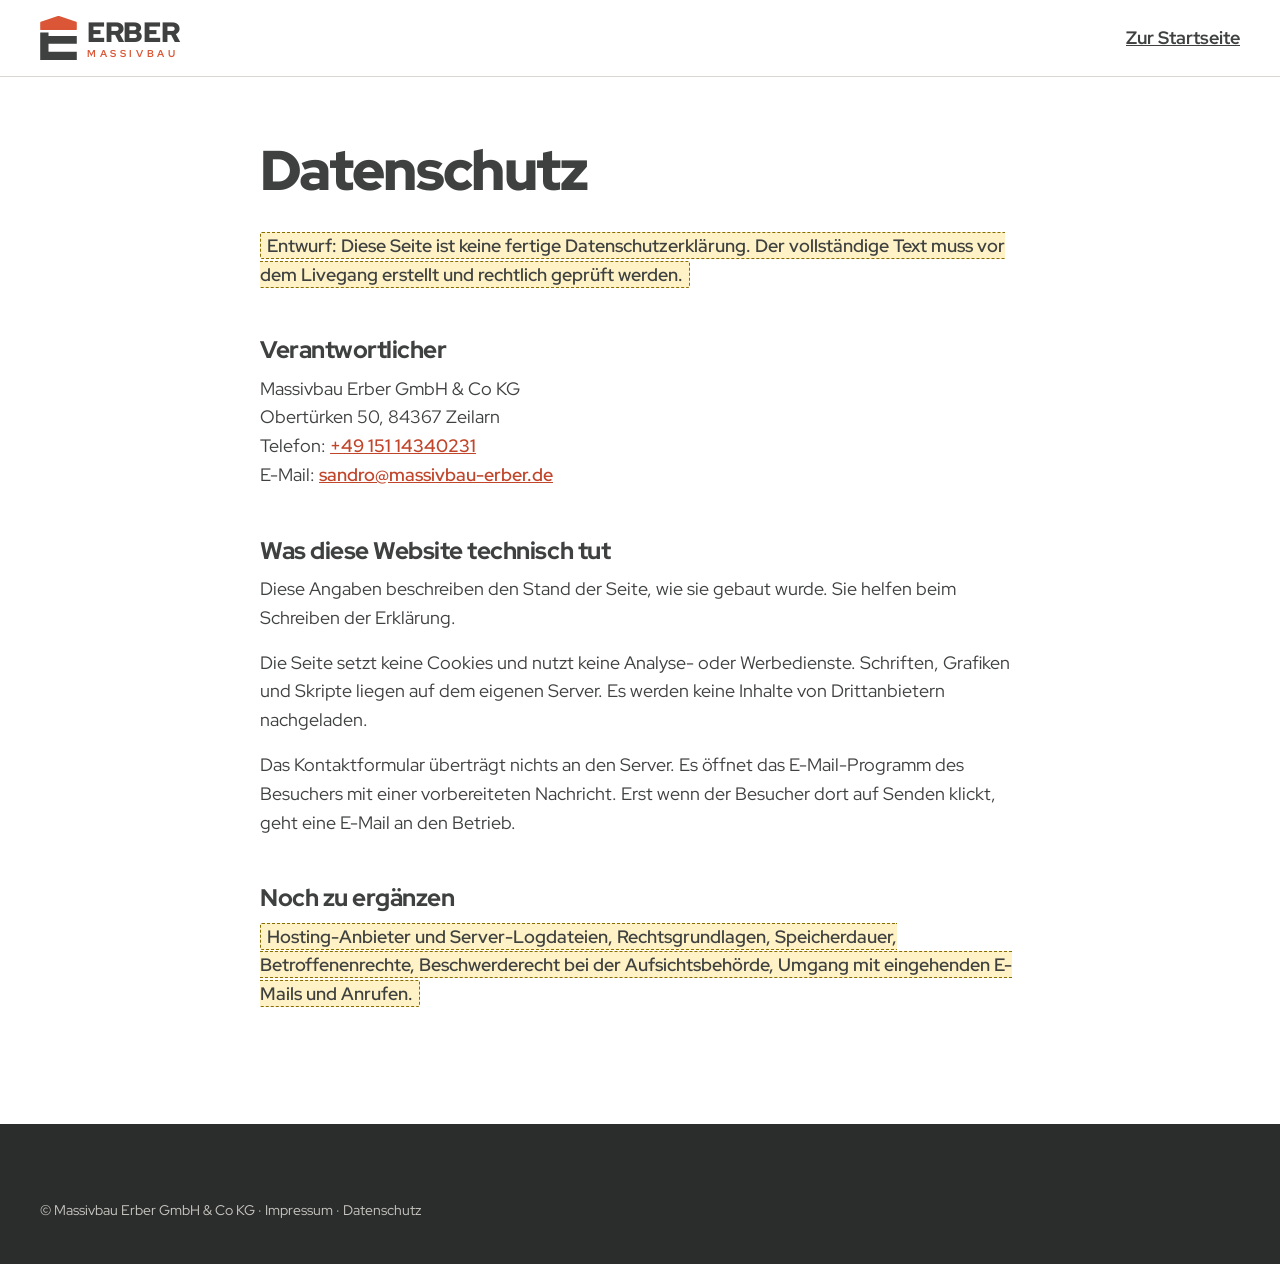
==== commit 77ff10f0: "Apply accessibility review fixes to Massivbau Erber landing page Dock tab order and focus ring, slid" ====
--- a/examples/massivbau-erber/datenschutz.html
+++ b/examples/massivbau-erber/datenschutz.html
@@ -15,7 +15,7 @@
 <a class="skip-link" href="#inhalt">Zum Inhalt springen</a>
 <header class="site-header">
   <div class="container site-header__inner">
-    <a class="logo" href="index.html" aria-label="Massivbau Erber, zur Startseite">
+    <a class="logo" href="index.html" aria-label="Erber Massivbau, zur Startseite">
       <svg class="logo__mark" aria-hidden="true"><use href="#mark"/></svg>
       <span class="logo__word" aria-hidden="true"><span class="logo__name">ERBER</span><span class="logo__sub">MASSIVBAU</span></span>
     </a>
--- a/examples/massivbau-erber/styles.css
+++ b/examples/massivbau-erber/styles.css
@@ -119,7 +119,7 @@
   font-weight: 700;
   border-radius: var(--radius);
 }
-.skip-link:focus { top: var(--s4); outline-color: var(--orange-on-dark); }
+.skip-link:focus { top: var(--s4); outline: 3px solid #fff; outline-offset: 0; box-shadow: 0 0 0 6px var(--ink); }
 
 .draft-note {
   padding: var(--s2) var(--gutter);
@@ -289,6 +289,8 @@
   border-bottom: 1px solid var(--line);
   box-shadow: var(--overlay-shadow);
 }
+/* Brücke über die Lücke zwischen Menüpunkt und Panel, damit Hover nicht abreißt */
+.mega::before { content: ""; position: absolute; left: 0; right: 0; top: -20px; height: 20px; }
 .mega__inner {
   display: grid;
   grid-template-columns: minmax(0, 1fr) 300px;
@@ -383,7 +385,7 @@
   visibility: visible;
   transition: opacity .5s ease, visibility 0s;
 }
-.slide__text { display: grid; gap: var(--s5); justify-items: start; }
+.slide__text { display: grid; gap: var(--s5); justify-items: start; min-width: 0; }
 .slide__text .eyebrow { margin-bottom: 0; }
 .display {
   font-size: clamp(2.6rem, 6.2vw, 5rem);
@@ -391,6 +393,7 @@
   font-weight: 900;
   letter-spacing: -.03em;
   text-wrap: balance;
+  overflow-wrap: anywhere;
 }
 .slide__art { margin-right: calc(var(--gutter) * -1); }
 
@@ -452,12 +455,12 @@
   left: 6px; right: 6px; top: 50%;
   height: 4px;
   margin-top: -2px;
-  background: var(--line);
+  background: #8b8f8d;
   border-radius: 2px;
   transition: background-color .2s;
 }
-.slider-dot:hover::before { background: var(--muted); }
-.slider-dot[aria-current="true"]::before { background: var(--orange-strong); }
+.slider-dot:hover::before { background: var(--ink); }
+.slider-dot[aria-current="true"]::before { background: var(--orange-strong); height: 8px; margin-top: -4px; }
 .slider-count {
   margin-left: var(--s3);
   font-size: .875rem;
@@ -466,7 +469,11 @@
   font-variant-numeric: tabular-nums;
   color: var(--muted);
 }
-html:not(.js) .slider-controls { display: none; }
+html:not(.js) .slider-controls,
+html:not(.js) .nav-toggle,
+html:not(.js) .mega-toggle .icon,
+html:not(.js) .dock { display: none; }
+html:not(.js) .mega-toggle { pointer-events: none; }
 
 .stamp {
   display: flex;
@@ -717,9 +724,9 @@
 .card__name { font-size: 1.9rem; font-weight: 800; letter-spacing: -.02em; line-height: 1.1; }
 .card__role { color: var(--muted); font-weight: 500; }
 .card__list { display: grid; gap: var(--s2); margin-top: var(--s5); font-size: 1.0625rem; }
-.card__list li { display: flex; align-items: center; gap: var(--s3); min-height: 32px; }
+.card__list li { display: flex; align-items: center; gap: var(--s3); min-height: 44px; }
 .card__list .icon { color: var(--orange); }
-.card__list a { text-decoration: none; font-weight: 600; overflow-wrap: anywhere; }
+.card__list a { display: inline-flex; align-items: center; min-height: 44px; text-decoration: none; font-weight: 600; overflow-wrap: anywhere; }
 .card__list a:hover { text-decoration: underline; }
 .card__foot {
   --focus: #fff;
@@ -772,7 +779,8 @@
 .contact__list { display: grid; gap: var(--s4); }
 .contact__list li { display: flex; gap: var(--s3); align-items: flex-start; }
 .contact__list .icon { margin-top: 3px; }
-.contact__list a { font-weight: 700; overflow-wrap: anywhere; }
+.contact__list a { display: inline-flex; align-items: center; min-height: 44px; font-weight: 700; overflow-wrap: anywhere; }
+.contact__list li:has(a) .icon { margin-top: 10px; }
 
 .form {
   --focus: var(--ink);
@@ -867,7 +875,7 @@
 }
 .site-footer a { text-decoration: none; overflow-wrap: anywhere; }
 .site-footer a:hover { text-decoration: underline; }
-.site-footer li a { display: inline-flex; align-items: center; min-height: 36px; }
+.site-footer li a, .site-footer p a { display: inline-flex; align-items: center; min-height: 44px; }
 .site-footer__legal { font-size: .875rem; color: #c9c7c2; }
 
 /* ---------- Sticky-Kontakt ---------- */
@@ -877,8 +885,9 @@
   right: 24px;
   bottom: 24px;
   z-index: 90;
-  display: grid;
-  justify-items: end;
+  display: flex;
+  flex-direction: column-reverse;
+  align-items: flex-end;
   gap: var(--s3);
   transition: transform .25s, opacity .25s, visibility 0s;
 }
@@ -904,6 +913,7 @@
   transition: background-color .15s;
 }
 .dock__btn:hover, .dock__btn[aria-expanded="true"] { background: var(--ink); }
+.dock__btn:focus-visible { outline: 3px solid #fff; outline-offset: 0; box-shadow: 0 0 0 6px var(--ink); }
 .dock__icon-close { display: none; }
 .dock__btn[aria-expanded="true"] .dock__icon-open { display: none; }
 .dock__btn[aria-expanded="true"] .dock__icon-close { display: block; }
@@ -1009,7 +1019,9 @@
     background: var(--paper);
     border-top: 1px solid var(--line);
   }
-  html:not(.js) .site-nav { display: none; }
+  html:not(.js) .site-header__inner { flex-wrap: wrap; padding-block: var(--s3); }
+  html:not(.js) .site-nav { display: flex; position: static; height: auto; width: 100%; padding: 0 0 var(--s4); border: 0; overflow: visible; }
+  html:not(.js) .site-header { position: static; }
   .site-nav.is-open { display: flex; }
   .site-nav__list { flex-direction: column; align-items: stretch; gap: 0; }
   .site-nav__list > li { border-bottom: 1px solid var(--line); }
@@ -1026,6 +1038,7 @@
   .site-nav__link[aria-current="true"] { color: var(--orange-strong); }
   .site-nav__cta { min-height: 56px; font-size: 1.125rem; }
 
+  .mega::before { display: none; }
   .mega {
     position: static;
     border: 0;
@@ -1046,7 +1059,7 @@
   .hero { padding-top: var(--s4); }
   .section-head--split { grid-template-columns: 1fr; }
   .service, .service--feature, .service--half, .service--wide { grid-column: span 6; grid-row: auto; }
-  .service--feature { grid-column: 1 / -1; }
+  .service--feature, .service--dark { grid-column: 1 / -1; }
   .why, .about, .contact { grid-template-columns: 1fr; }
   .why__art { max-width: 300px; }
   .refs { grid-template-columns: 1fr 1fr; }
@@ -1057,7 +1070,8 @@
 
 /* ========== Handy: feste Leiste statt schwebendem Button ========== */
 @media (max-width: 767px) {
-  body { font-size: 1.0625rem; padding-bottom: calc(64px + env(safe-area-inset-bottom)); }
+  body { font-size: 1.0625rem; }
+  .slide__art { max-width: 280px; }
   html { scroll-padding-bottom: 80px; }
   .dock { display: none; }
   .callbar {
@@ -1115,6 +1129,16 @@
   .site-footer__cols { gap: var(--s5); }
 }
 
+@media (max-width: 360px) {
+  .display { font-size: 2.1rem; }
+}
+
+/* Stark gezoomt oder sehr niedriges Fenster: nichts festkleben */
+@media (max-height: 480px) {
+  .site-header { position: static; }
+  .callbar { display: none; }
+}
+
 @media (max-width: 420px) {
   .logo__name { font-size: 1.5rem; }
   .logo__mark { width: 32px; height: 38px; }
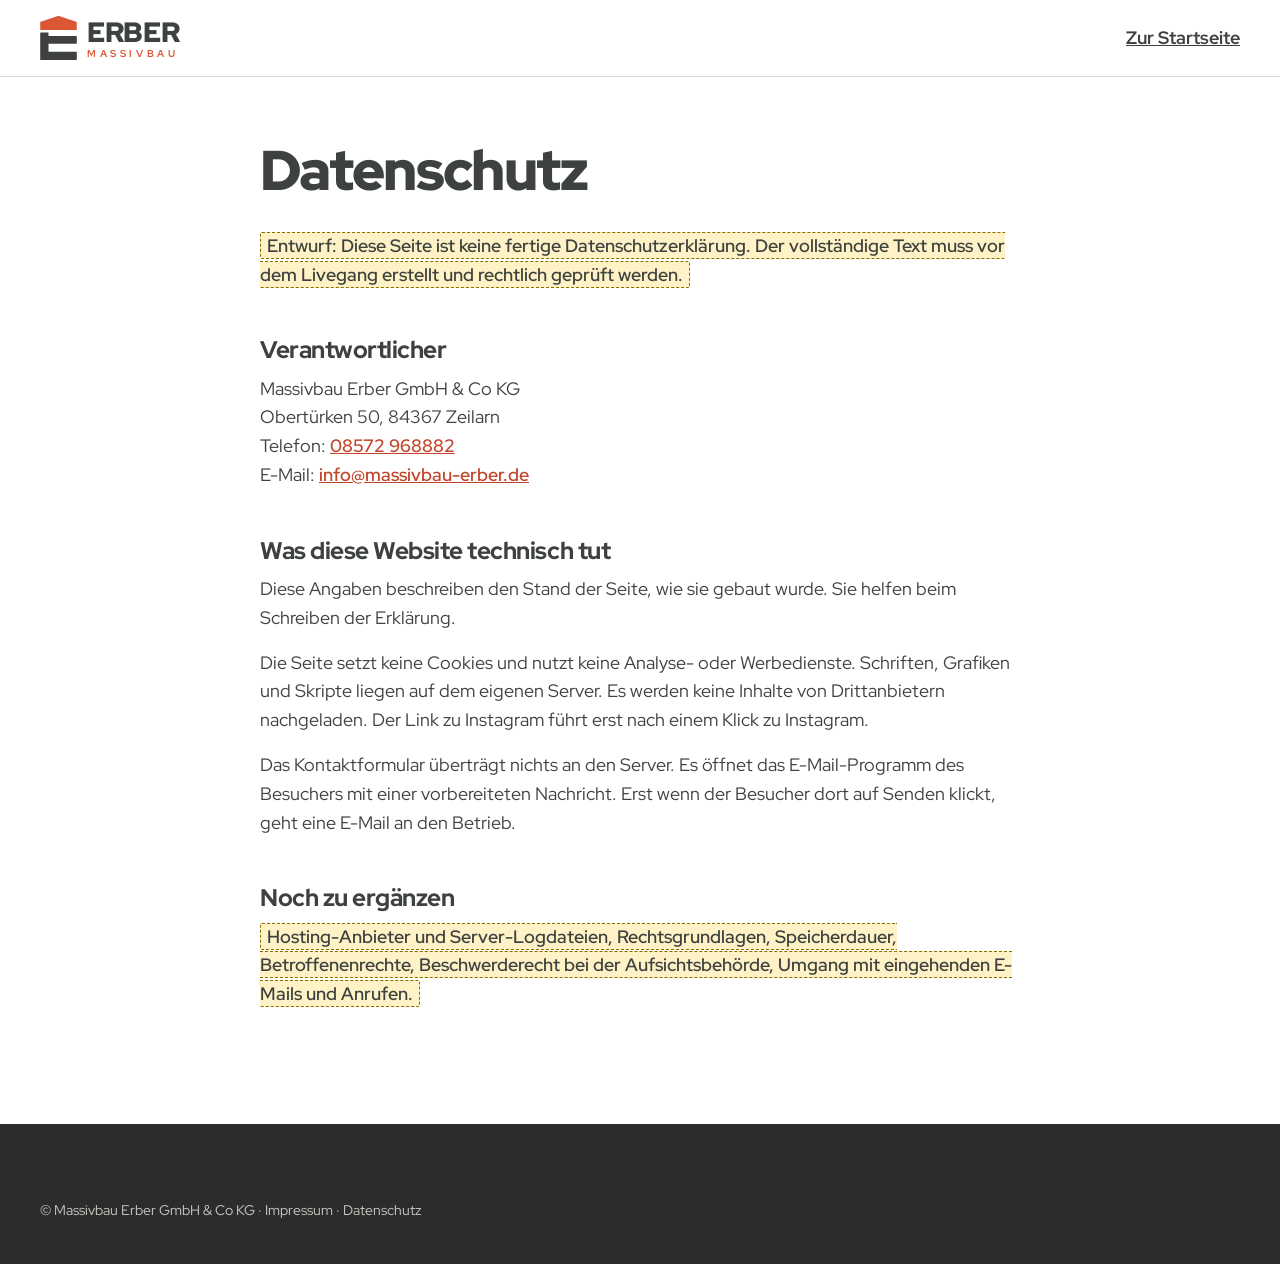
==== commit 10b6c1f4: "Rebuild Massivbau Erber landing page with content from massivbau-erber.com Real services, company hi" ====
--- a/examples/massivbau-erber/datenschutz.html
+++ b/examples/massivbau-erber/datenschutz.html
@@ -29,12 +29,12 @@
 
     <h2>Verantwortlicher</h2>
     <p>Massivbau Erber GmbH &amp; Co KG<br>Obertürken 50, 84367 Zeilarn<br>
-    Telefon: <a href="tel:+4915114340231">+49 151 14340231</a><br>
-    E-Mail: <a href="mailto:sandro@massivbau-erber.de">sandro@massivbau-erber.de</a></p>
+    Telefon: <a href="tel:+498572968882">08572 968882</a><br>
+    E-Mail: <a href="mailto:info@massivbau-erber.de">info@massivbau-erber.de</a></p>
 
     <h2>Was diese Website technisch tut</h2>
     <p>Diese Angaben beschreiben den Stand der Seite, wie sie gebaut wurde. Sie helfen beim Schreiben der Erklärung.</p>
-    <p>Die Seite setzt keine Cookies und nutzt keine Analyse- oder Werbedienste. Schriften, Grafiken und Skripte liegen auf dem eigenen Server. Es werden keine Inhalte von Drittanbietern nachgeladen.</p>
+    <p>Die Seite setzt keine Cookies und nutzt keine Analyse- oder Werbedienste. Schriften, Grafiken und Skripte liegen auf dem eigenen Server. Es werden keine Inhalte von Drittanbietern nachgeladen. Der Link zu Instagram führt erst nach einem Klick zu Instagram.</p>
     <p>Das Kontaktformular überträgt nichts an den Server. Es öffnet das E-Mail-Programm des Besuchers mit einer vorbereiteten Nachricht. Erst wenn der Besucher dort auf Senden klickt, geht eine E-Mail an den Betrieb.</p>
 
     <h2>Noch zu ergänzen</h2>
--- a/examples/massivbau-erber/styles.css
+++ b/examples/massivbau-erber/styles.css
@@ -20,11 +20,11 @@
 :root {
   --paper: #ffffff;
   --stone: #f6f4f1;
-  --ink: #3e413f;
+  --ink: #3e423f;
   --ink-deep: #2b2d2c;
   --muted: #5f6361;
   --line: #dad7d2;
-  --orange: #da5636;
+  --orange: #db5635;
   --orange-strong: #c0452a;
   --orange-on-dark: #ff9272;
   --error: #b3261e;
@@ -397,6 +397,28 @@
 }
 .slide__art { margin-right: calc(var(--gutter) * -1); }
 
+.slide__art--photo { margin: 0 12px 12px 0; }
+.photo { position: relative; }
+.photo img {
+  width: 100%;
+  height: auto;
+  aspect-ratio: 4 / 3;
+  object-fit: cover;
+  border-radius: var(--radius);
+  box-shadow: 12px 12px 0 var(--orange);
+}
+.photo__tag, .ref__tag {
+  padding: 2px 10px;
+  background: var(--ink);
+  color: #fff;
+  font-size: .75rem;
+  font-weight: 700;
+  letter-spacing: .16em;
+  text-transform: uppercase;
+  border-radius: 2px;
+}
+.photo__tag { position: absolute; left: 12px; bottom: 12px; }
+
 .plan { width: 100%; height: auto; overflow: visible; }
 .plan path, .plan circle { fill: none; stroke-linecap: round; stroke-linejoin: round; }
 .plan__line path { stroke: var(--orange); stroke-width: 2.5; }
@@ -680,16 +702,16 @@
 .ref__art { width: 160px; margin-bottom: var(--s4); }
 .ref--tall .ref__art { width: 240px; }
 .ref__art path { fill: none; stroke: var(--orange); stroke-width: 2; stroke-linecap: round; stroke-linejoin: round; }
-.ref__tag {
-  padding: 2px 10px;
-  background: var(--ink);
-  color: #fff;
-  font-size: .75rem;
-  font-weight: 700;
-  letter-spacing: .16em;
-  text-transform: uppercase;
-  border-radius: 2px;
-}
+.ref--photo {
+  display: flex;
+  flex-direction: column;
+  padding: 0;
+  border: 1px solid var(--line);
+  overflow: hidden;
+}
+.ref__img { width: 100%; height: auto; aspect-ratio: 3 / 2; object-fit: cover; }
+.ref--tall .ref__img { flex: 1 1 260px; aspect-ratio: auto; min-height: 260px; }
+.ref__body { display: grid; justify-items: start; gap: var(--s1); padding: var(--s5); }
 .ref__title { margin-top: var(--s2); font-size: 1.3rem; font-weight: 800; }
 .ref__meta { font-size: 1rem; color: var(--muted); }
 
@@ -1056,6 +1078,7 @@
 @media (max-width: 899px) {
   .slide { grid-template-columns: 1fr; gap: var(--s5); }
   .slide__art { margin-inline: 0; max-width: 460px; }
+  .slide__art--photo { margin: 0 12px 12px 0; }
   .hero { padding-top: var(--s4); }
   .section-head--split { grid-template-columns: 1fr; }
   .service, .service--feature, .service--half, .service--wide { grid-column: span 6; grid-row: auto; }
@@ -1072,6 +1095,7 @@
 @media (max-width: 767px) {
   body { font-size: 1.0625rem; }
   .slide__art { max-width: 280px; }
+  .slide__art--photo { max-width: 340px; }
   html { scroll-padding-bottom: 80px; }
   .dock { display: none; }
   .callbar {
@@ -1145,3 +1169,125 @@
   .site-footer__cols { grid-template-columns: 1fr; }
   .slider-count { display: none; }
 }
+
+/* ---------- Inhalte der Kundenseite: Fotos, Fakten, Stimmen, Chronik ---------- */
+.facts { display: flex; flex-wrap: wrap; gap: var(--s3) var(--s6); }
+.facts dt {
+  font-size: .75rem;
+  font-weight: 700;
+  letter-spacing: .2em;
+  text-transform: uppercase;
+  color: var(--orange-on-dark);
+}
+.facts dd { font-size: 1.125rem; font-weight: 800; }
+
+.service--photo { padding: 0; overflow: hidden; grid-template-rows: auto 1fr; gap: 0; }
+.service--photo::before { z-index: 1; }
+.service__img { width: 100%; height: auto; aspect-ratio: 3 / 2; object-fit: cover; }
+@media (min-width: 900px) {
+  .service--photo { grid-column: span 4; grid-row: auto; }
+  .service--feature.service--photo { grid-column: span 7; }
+  #l-planung { grid-column: span 5; }
+  .service__img { aspect-ratio: auto; height: clamp(220px, 23vw, 320px); }
+}
+.service__body { display: grid; align-content: start; gap: var(--s3); padding: var(--s5) var(--s6) var(--s6); }
+
+.why__photo, .digital__photo { margin: 0 12px 12px 0; }
+.why__photo img { aspect-ratio: 4 / 5; }
+.digital__photo img { aspect-ratio: 1; box-shadow: 12px 12px 0 var(--orange); }
+
+.digital {
+  display: grid;
+  grid-template-columns: minmax(0, 7fr) minmax(0, 4fr);
+  gap: clamp(32px, 6vw, 96px);
+  align-items: center;
+}
+.digital__list { display: grid; grid-template-columns: 1fr 1fr; gap: 0 var(--s6); }
+.digital__list li {
+  display: grid;
+  align-content: start;
+  gap: var(--s2);
+  padding-block: var(--s5);
+  border-top: 1px solid rgba(255, 255, 255, .22);
+}
+.digital__list p { color: #e9e7e3; font-size: 1.0625rem; }
+.digital__list h3::before {
+  content: "";
+  display: inline-block;
+  width: 10px; height: 10px;
+  margin-right: var(--s3);
+  background: var(--orange);
+}
+
+.gallery {
+  display: grid;
+  grid-template-columns: repeat(4, minmax(0, 1fr));
+  gap: var(--s3);
+}
+.gallery__item { overflow: hidden; border-radius: var(--radius); background: var(--stone); }
+.gallery__item--big { grid-column: span 2; grid-row: span 2; }
+.gallery__item img { width: 100%; height: 100%; aspect-ratio: 4 / 3; object-fit: cover; transition: transform .4s ease; }
+@media (hover: hover) and (prefers-reduced-motion: no-preference) {
+  .gallery__item:hover img { transform: scale(1.04); }
+}
+
+.voices { margin-top: var(--s8); }
+.voices__title { margin-bottom: var(--s5); font-size: 1.5rem; }
+.voices__grid { display: grid; grid-template-columns: repeat(3, minmax(0, 1fr)); gap: var(--s4); align-items: start; }
+.voice {
+  position: relative;
+  margin: 0;
+  padding: var(--s6);
+  background: var(--stone);
+  border-left: 4px solid var(--orange);
+  border-radius: var(--radius);
+}
+.voice blockquote { margin: 0; font-size: 1.0625rem; line-height: 1.55; }
+.voice figcaption { margin-top: var(--s4); font-size: 1rem; font-weight: 800; }
+
+.about { align-items: start; }
+.about__side { display: grid; gap: var(--s6); }
+.about__photo { margin: 0; }
+.about__photo img { width: 100%; height: auto; aspect-ratio: 1; object-fit: cover; object-position: 50% 80%; border-radius: var(--radius); }
+
+.timeline { display: grid; width: 100%; }
+.timeline li {
+  display: grid;
+  grid-template-columns: 96px minmax(0, 1fr);
+  gap: var(--s5);
+  align-items: baseline;
+  padding-block: var(--s4);
+  border-top: 1px solid var(--line);
+}
+.timeline li:last-child { border-bottom: 1px solid var(--line); }
+.timeline__year { font-size: 1.5rem; font-weight: 900; letter-spacing: -.02em; color: var(--orange-strong); font-variant-numeric: tabular-nums; }
+.timeline p { font-size: 1.0625rem; }
+
+.pullquote {
+  margin: var(--s8) 0 0;
+  padding: var(--s7) clamp(20px, 5vw, 64px);
+  background: var(--ink);
+  color: #fff;
+  border-radius: var(--radius);
+}
+.pullquote blockquote { margin: 0; font-size: clamp(1.4rem, 2.6vw, 2.1rem); line-height: 1.25; font-weight: 800; letter-spacing: -.02em; text-wrap: balance; max-width: 28em; }
+.pullquote figcaption { margin-top: var(--s4); font-size: .8125rem; font-weight: 700; letter-spacing: .2em; text-transform: uppercase; color: var(--orange-on-dark); }
+
+@media (max-width: 1079px) {
+  .voices__grid { grid-template-columns: 1fr; }
+}
+@media (max-width: 899px) {
+  .contact__mark { display: none; }
+  .digital { grid-template-columns: 1fr; }
+  .digital__photo { max-width: 360px; }
+  .why__photo { max-width: 420px; }
+  .gallery { grid-template-columns: repeat(2, minmax(0, 1fr)); }
+}
+@media (max-width: 767px) {
+  .digital__list { grid-template-columns: 1fr; }
+  .service__body { padding: var(--s5); }
+  .timeline li { grid-template-columns: 72px minmax(0, 1fr); gap: var(--s4); }
+  .timeline__year { font-size: 1.25rem; }
+  .voice { padding: var(--s5); }
+  .facts { gap: var(--s3) var(--s5); }
+}
